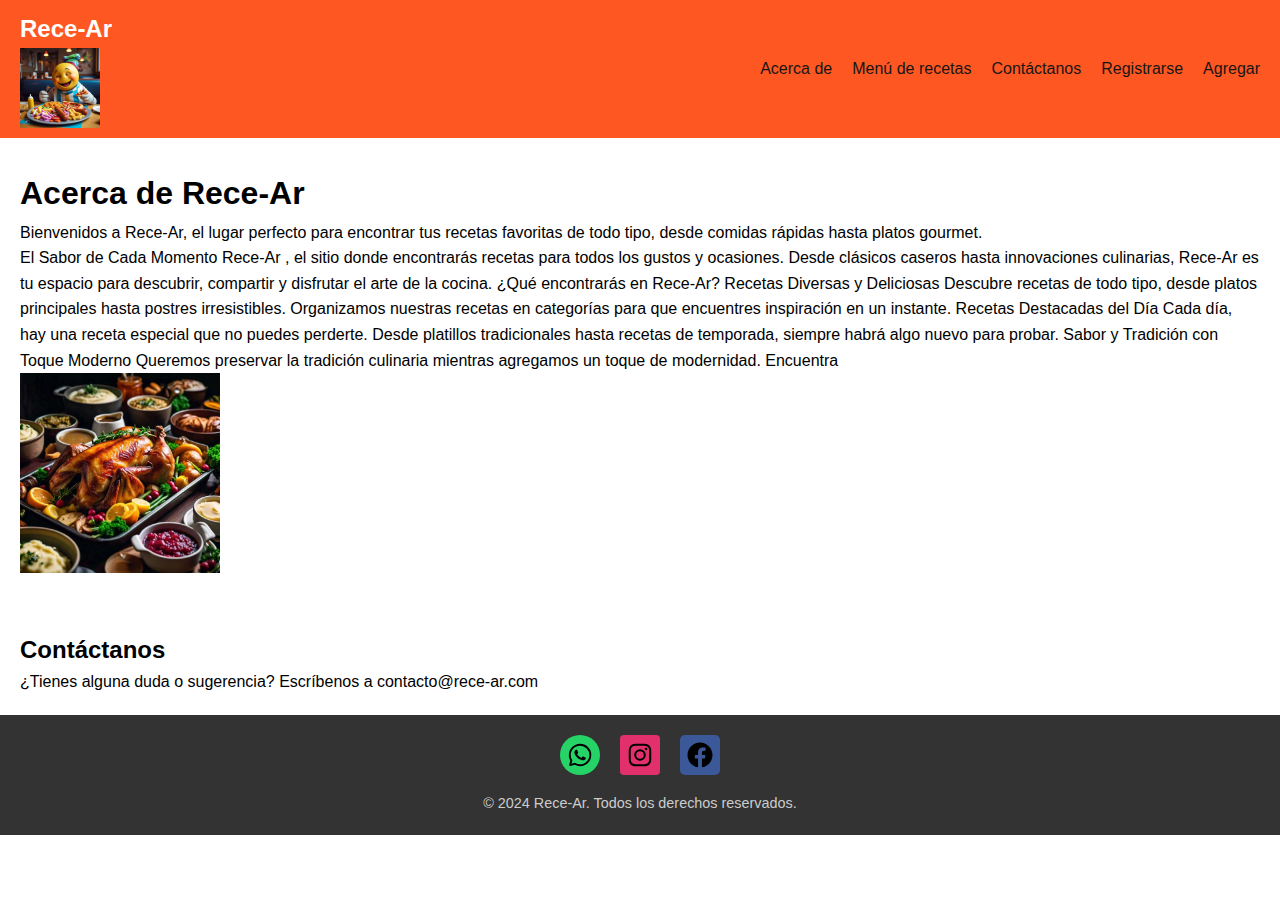
==== index.html @ cf8e26e1 "arreglo 5" ====
<!DOCTYPE html>
<html lang="es">
<head>
    <meta charset="UTF-8">
    <meta name="viewport" content="width=device-width, initial-scale=1.0">
    <title>Rece-Ar: Recetas de Comida</title>
    <link rel="stylesheet" href="stile.css">
</head>
<body>
    
    <header>
        <div class="logo">Rece-Ar
             <img src="imagenes/db53acd9-23a2-410b-987d-c073f23c41f3.jpeg" style="width: 80px;" alt="foto perfil"> </div>
        <nav>
            <ul>
                <li><a href="#acerca">Acerca de</a></li>
                <li><a href="menu.html">Menú de recetas</a></li>
                <li><a href="#contacto">Contáctanos</a></li>
                <li><a href="login.html">Registrarse</a></li>
                <li><a href="agregar.html">Agregar</a></li>
            </ul>
        </nav>
    </header>

    <section id="acerca">
        <h1>Acerca de Rece-Ar</h1>
        <p>Bienvenidos a Rece-Ar, el lugar perfecto para encontrar tus recetas favoritas de todo tipo, desde comidas rápidas hasta platos gourmet.</p>
        
        <p> El Sabor de Cada Momento Rece-Ar , el sitio donde encontrarás recetas para todos los gustos y ocasiones. Desde clásicos caseros hasta innovaciones culinarias, Rece-Ar es tu espacio para descubrir, compartir y disfrutar el arte de la cocina.
            
            ¿Qué encontrarás en Rece-Ar?
            Recetas Diversas y Deliciosas
            Descubre recetas de todo tipo, desde platos principales hasta postres irresistibles. Organizamos nuestras recetas en categorías para que encuentres inspiración en un instante.
            
            Recetas Destacadas del Día
            Cada día, hay una receta especial que no puedes perderte. Desde platillos tradicionales hasta recetas de temporada, siempre habrá algo nuevo para probar.
            
            Sabor y Tradición con Toque Moderno
            Queremos preservar la tradición culinaria mientras agregamos un toque de modernidad. Encuentra 
         
           </p>
         <img src="imagenes/5c87bf97-d530-46ea-8105-0fdfb71bfa99.jpeg" style="width: 200px;" alt="foto de un buffe">

    </section>

    
    <section id="contacto">
        <h2>Contáctanos</h2>
        <p>¿Tienes alguna duda o sugerencia? Escríbenos a contacto@rece-ar.com</p>
    </section>
     

<footer>
  <div class="footer-container">
      <a href="https://wa.me/1234567890" target="_blank" class="footer-icon whatsapp" title="WhatsApp">
          <img src="imagenes/bxl-whatsapp.svg" alt="WhatsApp">
      </a>
      <a href="https://instagram.com/tuperfil" target="_blank" class="footer-icon instagram" title="Instagram">
          <img src="imagenes/bxl-instagram.svg" alt="Instagram">
      </a>
      <a href="https://facebook.com/tuperfil" target="_blank" class="footer-icon facebook" title="Facebook">
          <img src="imagenes/bxl-facebook-circle.svg" alt="Facebook"> 
      </a>
  </div>
  <p>&copy; 2024 Rece-Ar. Todos los derechos reservados.</p>
</footer>
<box-icon type='logo' name='instagram'></box-icon>

<script src="app.js"></script>


</body>
</html>
---- stile.css ----
* {
    margin: 0;
    padding: 0;
    box-sizing: border-box;
}
body {
    font-family: Arial, sans-serif;
    line-height: 1.6;
}
header {
    background-color: #ff5722;
    color: white;
    padding: 10px 20px;
    display: flex;
    justify-content: space-between;
    align-items: center;
}
.logo {
    font-size: 1.5em;
    font-weight: bold;
}
nav ul {
    list-style-type: none;
    display: flex;
}

.logo img{
    display: flex;
    justify-content: center;
    align-items: center;
}

nav ul li {
    margin-left: 20px;
}

nav ul li a {
    color: rgb(22, 22, 22);
    text-decoration: none;
}
nav ul li:hover {
    background-color: #f7a288c7;

}


section {
    padding: 20px;
    margin-top: 10px;
}

section img {

    
    justify-content: center;
    align-items: center;
}
    

@media (max-width: 768px) {
    nav ul {
        flex-direction: column;
    }
    .categories {
        display: flex;
        flex-wrap: wrap;
        justify-content: center;
    }
}


footer {
    background-color: #333;
    color: #f2f2f2;
    text-align: center;
    padding: 20px 0;
}
.footer-container {
    display: flex;
    justify-content: center;
    gap: 20px;
    margin-bottom: 10px;
}

.footer-icon img {
    width: 40px;
    height: 40px;
    transition: transform 0.3s;
}
.footer-icon img:hover {
    transform: scale(1.1);
}


.footer-icon.whatsapp img {
    border-radius: 50%;
    background-color: #25D366; 
    padding: 5px;
}

.footer-icon.instagram img {
    border-radius: 10%;
    background-color: #E1306C; 
    padding: 5px;
}

.footer-icon.facebook img {
    border-radius: 5px;
    background-color: #3b5998; 
    padding: 5px;
}

footer p {
    font-size: 0.9em;
    color: #ccc;
    margin-top: 10px;
}


@media (max-width: 768px) {
    .footer-container {
        flex-direction: column;
        gap: 10px;
    }
}
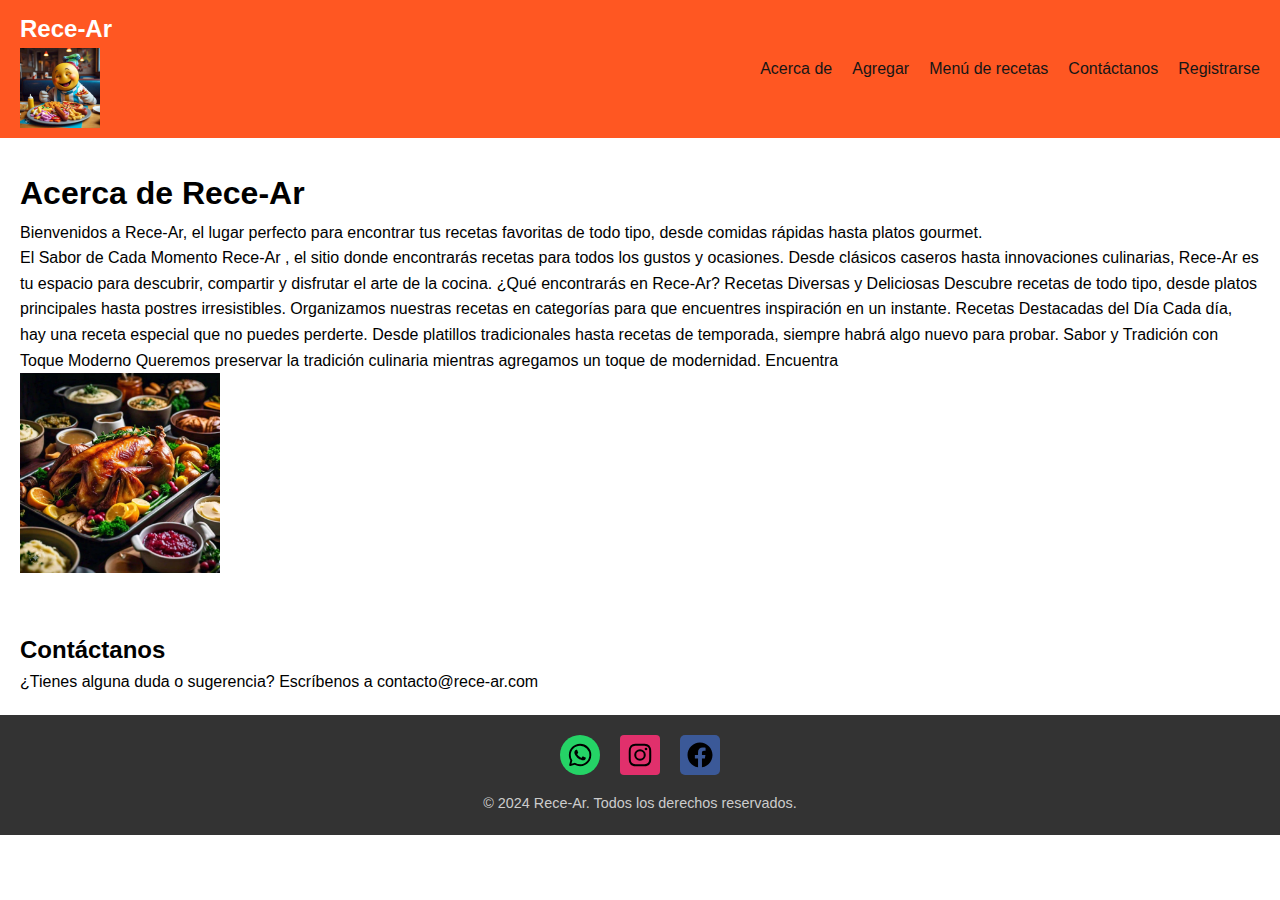
==== commit 0fb62f77: "arreglo 6" ====
--- a/index.html
+++ b/index.html
@@ -14,10 +14,11 @@
         <nav>
             <ul>
                 <li><a href="#acerca">Acerca de</a></li>
+                <li><a href="agregar.html">Agregar</a></li>
                 <li><a href="menu.html">Menú de recetas</a></li>
                 <li><a href="#contacto">Contáctanos</a></li>
                 <li><a href="login.html">Registrarse</a></li>
-                <li><a href="agregar.html">Agregar</a></li>
+                
             </ul>
         </nav>
     </header>
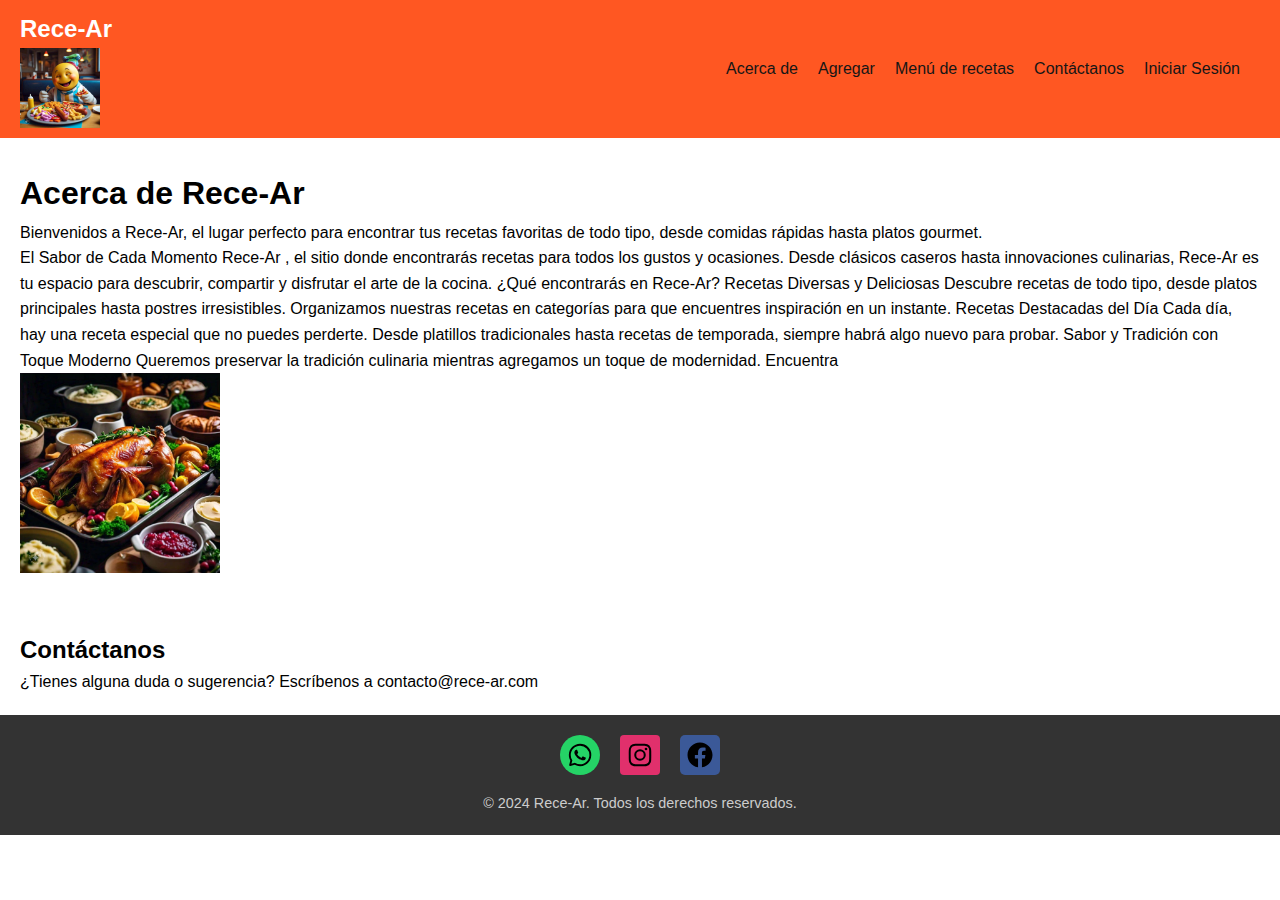
==== commit 4f76032d: "arreglo de inicio de seccion y login listos" ====
--- a/index.html
+++ b/index.html
@@ -5,6 +5,7 @@
     <meta name="viewport" content="width=device-width, initial-scale=1.0">
     <title>Rece-Ar: Recetas de Comida</title>
     <link rel="stylesheet" href="stile.css">
+    
 </head>
 <body>
     
@@ -17,7 +18,8 @@
                 <li><a href="agregar.html">Agregar</a></li>
                 <li><a href="menu.html">Menú de recetas</a></li>
                 <li><a href="#contacto">Contáctanos</a></li>
-                <li><a href="login.html">Registrarse</a></li>
+                <li><a href="login.html" id="userLink">Iniciar Sesión</a></li>
+                <li> <a href="#" id="logoutLink" style="display: none;">Cerrar Sesión</a></li>
                 
             </ul>
         </nav>
@@ -69,6 +71,27 @@
 
 <script src="app.js"></script>
 
+<script>
+    const user = JSON.parse(localStorage.getItem("user"));
+    const isLogged = JSON.parse(localStorage.getItem("logged"));
+    const userLink = document.getElementById("userLink");
+    const logoutLink = document.getElementById("logoutLink");
+
+    if (isLogged && user && user.nombre) {
+        userLink.textContent = ` ${user.nombre}`;
+        userLink.href = "#"; // Evita la redirección al login/registro
+        logoutLink.style.display = "inline"; // Muestra el enlace "Cerrar Sesión"
+    } else {
+        userLink.textContent = "Iniciar Sesión";
+        userLink.href = "login.html";
+    }
+
+    logoutLink.addEventListener("click", function(e) {
+        e.preventDefault();
+        localStorage.setItem("logged", JSON.stringify(false));
+        window.location.href = "/login.html";
+    });
+</script>
 
 </body>
 </html>
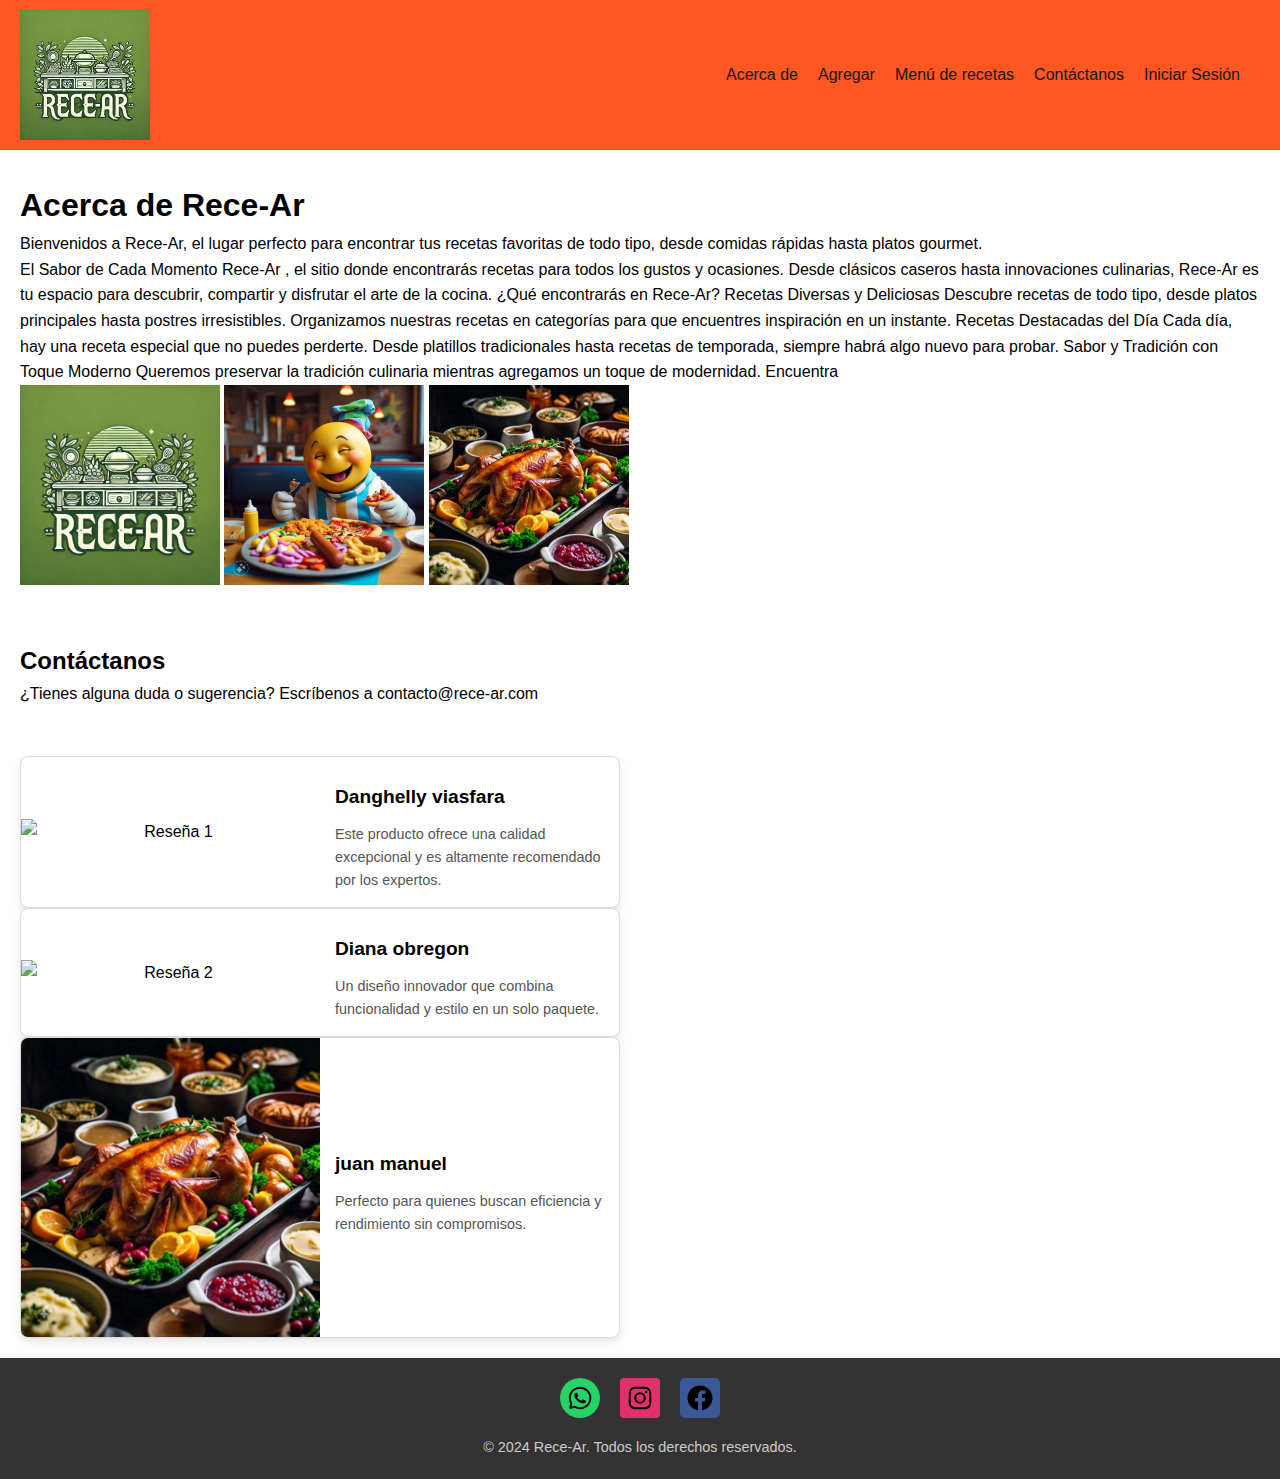
==== commit d3285d36: "casi listo" ====
--- a/index.html
+++ b/index.html
@@ -5,13 +5,14 @@
     <meta name="viewport" content="width=device-width, initial-scale=1.0">
     <title>Rece-Ar: Recetas de Comida</title>
     <link rel="stylesheet" href="stile.css">
+    <link rel="stylesheet" href="https://cdn.jsdelivr.net/npm/bootstrap-icons@1.11.3/font/bootstrap-icons.min.css">
     
 </head>
 <body>
     
     <header>
-        <div class="logo">Rece-Ar
-             <img src="imagenes/db53acd9-23a2-410b-987d-c073f23c41f3.jpeg" style="width: 80px;" alt="foto perfil"> </div>
+        <div class="logo">
+             <img src="imagenes/DALL·E 2024-11-16 17.19.57 - A food-themed logo design for a brand named 'Rece-Ar' with a green background to evoke freshness and health. The design prominently features a buffet .webp" style="width: 130px;" alt="foto perfil"> </div>
         <nav>
             <ul>
                 <li><a href="#acerca">Acerca de</a></li>
@@ -42,8 +43,12 @@
             Queremos preservar la tradición culinaria mientras agregamos un toque de modernidad. Encuentra 
          
            </p>
+         <img src="imagenes/DALL·E 2024-11-16 17.19.57 - A food-themed logo design for a brand named 'Rece-Ar' with a green background to evoke freshness and health. The design prominently features a buffet .webp"  style="width: 200px;" alt="foto logo">
+
+         <img src="imagenes/db53acd9-23a2-410b-987d-c073f23c41f3.jpeg" style="width: 200px;" alt="foto de un buffe">
+
          <img src="imagenes/5c87bf97-d530-46ea-8105-0fdfb71bfa99.jpeg" style="width: 200px;" alt="foto de un buffe">
-
+         
     </section>
 
     
@@ -52,6 +57,60 @@
         <p>¿Tienes alguna duda o sugerencia? Escríbenos a contacto@rece-ar.com</p>
     </section>
      
+<section id="Reseña">
+
+    <div class="card">
+        <img src="imagen1.jpg" alt="Reseña 1">
+        <div class="description">
+            <h3>Danghelly viasfara </h3>
+            <p>Este producto ofrece una calidad excepcional y es altamente recomendado por los expertos.</p>
+        </div>
+    </div>
+
+    <div class="card">
+        <img src="imagen2.jpg" alt="Reseña 2">
+        <div class="description">
+            <h3>Diana obregon </h3>
+            <p>Un diseño innovador que combina funcionalidad y estilo en un solo paquete.</p>
+        </div>
+    </div>
+
+    <div class="card">
+        <img src="imagenes/5c87bf97-d530-46ea-8105-0fdfb71bfa99.jpeg" alt="Reseña 3">
+        <div class="description">
+            <h3>juan manuel</h3>
+            <p>Perfecto para quienes buscan eficiencia y rendimiento sin compromisos.</p>
+        </div>
+    </div>
+    
+</section>
+   
+
+    
+    <script src="app.js"></script>
+    
+    <script>
+        const user = JSON.parse(localStorage.getItem("user"));
+        const isLogged = JSON.parse(localStorage.getItem("logged"));
+        const userLink = document.getElementById("userLink");
+        const logoutLink = document.getElementById("logoutLink");
+    
+        if (isLogged && user && user.nombre) {
+            userLink.textContent = ` ${user.nombre}`;
+            userLink.href = "#"; 
+            logoutLink.style.display = "inline"; 
+        } else {
+            userLink.textContent = "Iniciar Sesión";
+            userLink.href = "login.html";
+        }
+    
+        logoutLink.addEventListener("click", function(e) {
+            e.preventDefault();
+            localStorage.setItem("logged", JSON.stringify(false));
+            window.location.href = "/login.html";
+        });
+    </script>
+    <script src="login.js"></script>
 
 <footer>
   <div class="footer-container">
@@ -69,29 +128,6 @@
 </footer>
 <box-icon type='logo' name='instagram'></box-icon>
 
-<script src="app.js"></script>
-
-<script>
-    const user = JSON.parse(localStorage.getItem("user"));
-    const isLogged = JSON.parse(localStorage.getItem("logged"));
-    const userLink = document.getElementById("userLink");
-    const logoutLink = document.getElementById("logoutLink");
-
-    if (isLogged && user && user.nombre) {
-        userLink.textContent = ` ${user.nombre}`;
-        userLink.href = "#"; // Evita la redirección al login/registro
-        logoutLink.style.display = "inline"; // Muestra el enlace "Cerrar Sesión"
-    } else {
-        userLink.textContent = "Iniciar Sesión";
-        userLink.href = "login.html";
-    }
-
-    logoutLink.addEventListener("click", function(e) {
-        e.preventDefault();
-        localStorage.setItem("logged", JSON.stringify(false));
-        window.location.href = "/login.html";
-    });
-</script>
 
 </body>
 </html>
--- a/stile.css
+++ b/stile.css
@@ -51,9 +51,24 @@
 
 section img {
 
+    section {
+        display: flex;
+        justify-content: center; 
+        align-items: center; 
+        gap: 50px; 
+        flex-wrap: wrap; 
+        padding: 50px; 
+        box-sizing: border-box; 
+    }
     
-    justify-content: center;
-    align-items: center;
+    section img {
+        width: 200px; 
+        max-width: 100%; 
+        height: auto; 
+        display: block; 
+    }
+    
+   
 }
     
 
@@ -126,3 +141,52 @@
 
 
 
+.card {
+    display: flex;
+    flex-direction: column; 
+    align-items: center;
+    max-width: 300px;
+    border: 1px solid #ddd;
+    border-radius: 8px;
+    box-shadow: 0 4px 8px rgba(0, 0, 0, 0.1);
+    overflow: hidden;
+    text-align: center;
+    background-color: #fff;
+    transition: flex-direction 0.3s ease; 
+}
+
+.card img {
+    width: 100%; 
+    height: auto; 
+}
+
+.card .description {
+    padding: 15px;
+}
+
+.card h3 {
+    font-size: 1.2rem;
+    margin: 10px 0;
+}
+
+.card p {
+    font-size: 0.9rem;
+    color: #555;
+}
+
+
+@media (min-width: 768px) {
+    .card {
+        flex-direction: row; 
+        max-width: 600px; 
+    }
+
+    .card img {
+        width: 50%; 
+    }
+
+    .card .description {
+        width: 50%; 
+        text-align: left; 
+    }
+}
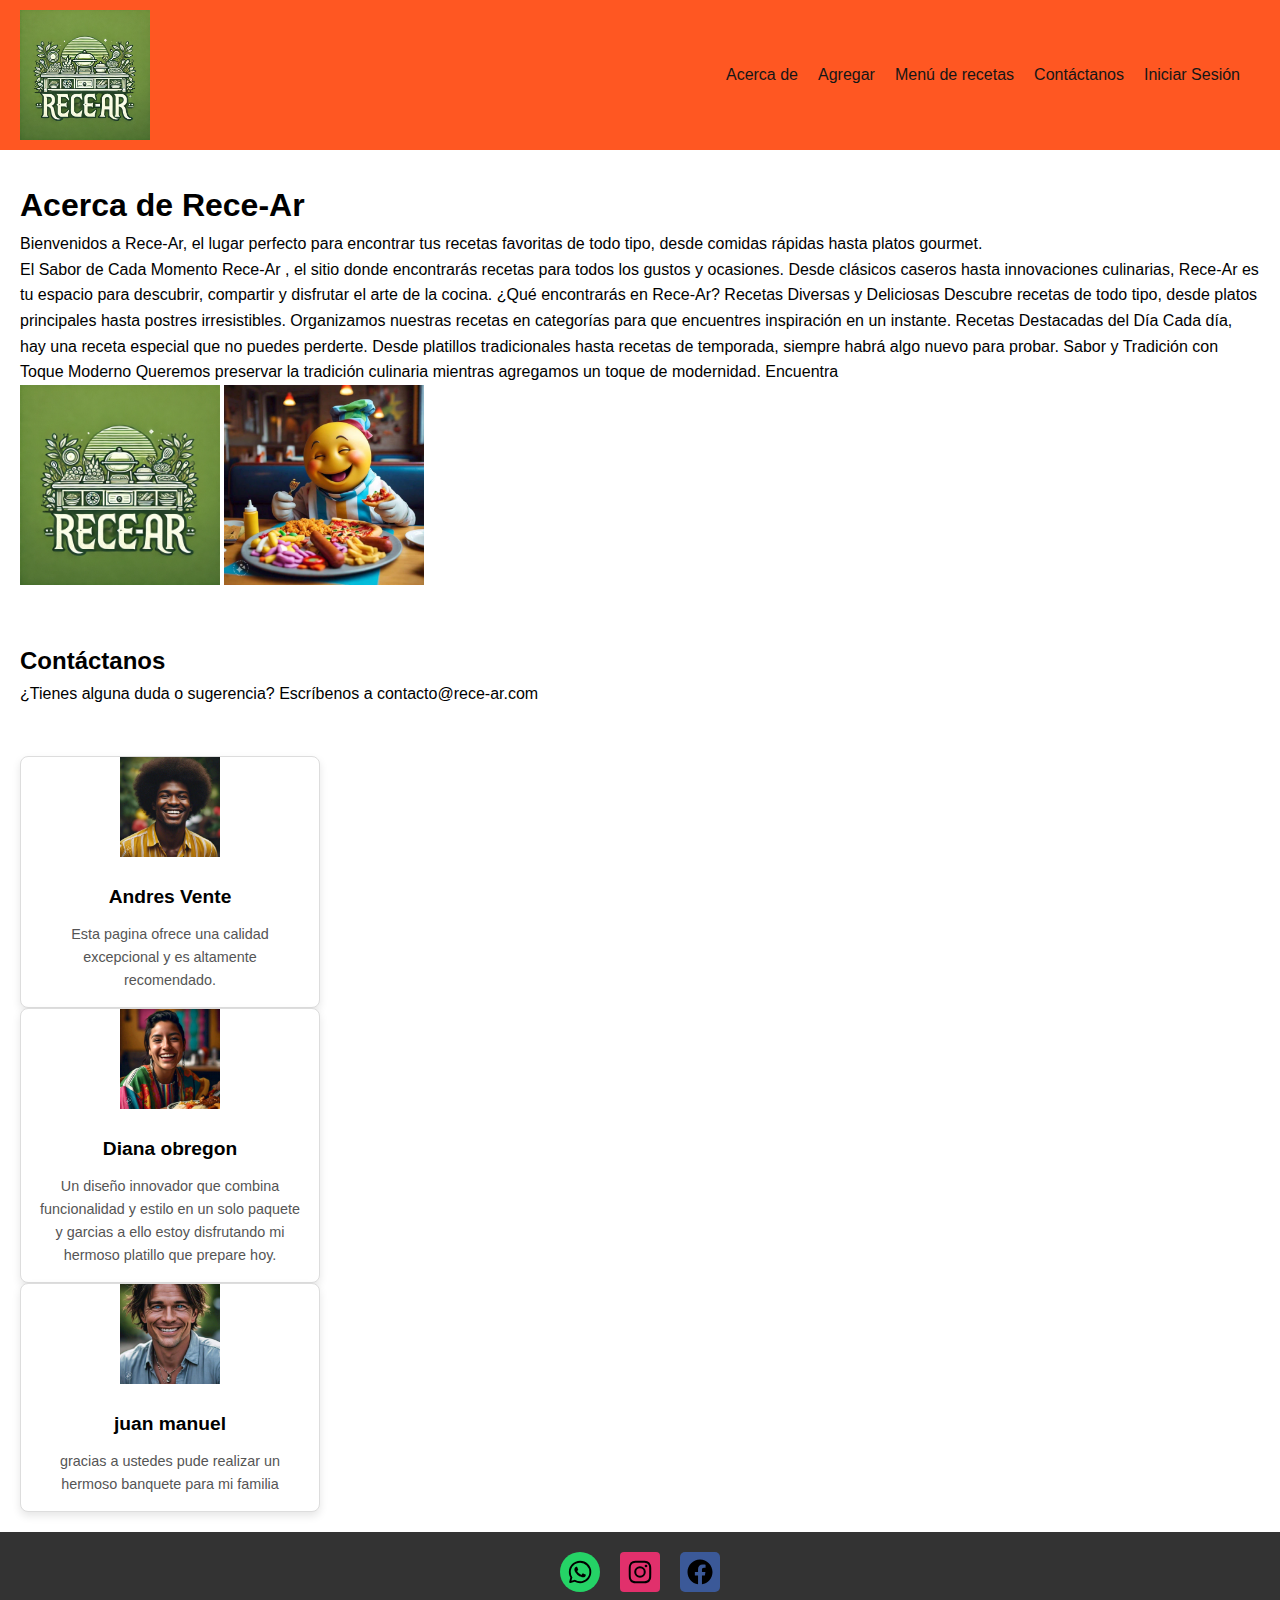
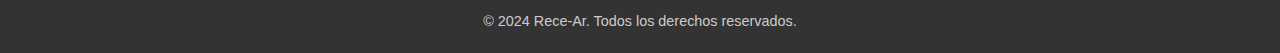
==== commit e2462ccf: "trabajo terminado" ====
--- a/index.html
+++ b/index.html
@@ -46,8 +46,6 @@
          <img src="imagenes/DALL·E 2024-11-16 17.19.57 - A food-themed logo design for a brand named 'Rece-Ar' with a green background to evoke freshness and health. The design prominently features a buffet .webp"  style="width: 200px;" alt="foto logo">
 
          <img src="imagenes/db53acd9-23a2-410b-987d-c073f23c41f3.jpeg" style="width: 200px;" alt="foto de un buffe">
-
-         <img src="imagenes/5c87bf97-d530-46ea-8105-0fdfb71bfa99.jpeg" style="width: 200px;" alt="foto de un buffe">
          
     </section>
 
@@ -59,27 +57,27 @@
      
 <section id="Reseña">
 
-    <div class="card">
-        <img src="imagen1.jpg" alt="Reseña 1">
+    <div class="card1">
+        <img src="imagenes/431bbafa-544e-42fb-8dda-a52ecf74abe1.jfif" alt="Reseña 1">
         <div class="description">
-            <h3>Danghelly viasfara </h3>
-            <p>Este producto ofrece una calidad excepcional y es altamente recomendado por los expertos.</p>
+            <h3>Andres Vente </h3>
+            <p>Esta pagina  ofrece una calidad excepcional y es altamente recomendado.</p>
         </div>
     </div>
 
-    <div class="card">
-        <img src="imagen2.jpg" alt="Reseña 2">
+    <div class="card2">
+        <img src="imagenes/ca9919c9-385c-4ca2-8f66-e33a63787933.jfif" alt="Reseña 2">
         <div class="description">
             <h3>Diana obregon </h3>
-            <p>Un diseño innovador que combina funcionalidad y estilo en un solo paquete.</p>
+            <p>Un diseño innovador que combina funcionalidad y estilo en un solo paquete y garcias a ello estoy disfrutando mi hermoso platillo que prepare hoy.</p>
         </div>
     </div>
 
-    <div class="card">
-        <img src="imagenes/5c87bf97-d530-46ea-8105-0fdfb71bfa99.jpeg" alt="Reseña 3">
+    <div class="card3">
+        <img src="imagenes/b0d441aa-8f0f-4766-b4fd-d5b31795fcb0.jfif" alt="Reseña 3">
         <div class="description">
             <h3>juan manuel</h3>
-            <p>Perfecto para quienes buscan eficiencia y rendimiento sin compromisos.</p>
+            <p> gracias a ustedes pude realizar un hermoso banquete para mi familia </p>
         </div>
     </div>
     
--- a/stile.css
+++ b/stile.css
@@ -141,7 +141,7 @@
 
 
 
-.card {
+.card1 {
     display: flex;
     flex-direction: column; 
     align-items: center;
@@ -155,25 +155,96 @@
     transition: flex-direction 0.3s ease; 
 }
 
-.card img {
-    width: 100%; 
+
+.card1 img {
+    width: 100px; 
     height: auto; 
 }
 
-.card .description {
+.card1 .description {
     padding: 15px;
 }
 
-.card h3 {
+.card1 h3 {
     font-size: 1.2rem;
     margin: 10px 0;
 }
 
-.card p {
+.card1 p {
     font-size: 0.9rem;
     color: #555;
 }
 
+.card2 {
+    display: flex;
+    flex-direction: column; 
+    align-items: center;
+    max-width: 300px;
+    border: 1px solid #ddd;
+    border-radius: 8px;
+    box-shadow: 0 4px 8px rgba(0, 0, 0, 0.1);
+    overflow: hidden;
+    text-align: center;
+    background-color: #fff;
+    transition: flex-direction 0.3s ease; 
+}
+
+.card2 img {
+    width: 100px; 
+    height: auto; 
+}
+
+.card2 .description {
+    padding: 15px;
+}
+
+.card2 h3 {
+    font-size: 1.2rem;
+    margin: 10px 0;
+}
+
+.card2 p {
+    font-size: 0.9rem;
+    color: #555;
+}
+
+.card3 {
+    display: flex;
+    flex-direction: column; 
+    align-items: center;
+    max-width: 300px;
+    border: 1px solid #ddd;
+    border-radius: 8px;
+    box-shadow: 0 4px 8px rgba(0, 0, 0, 0.1);
+    overflow: hidden;
+    text-align: center;
+    background-color: #fff;
+    transition: flex-direction 0.3s ease; 
+}
+
+.card3 img {
+    display: flex;
+    justify-content: center;
+    align-items: center;
+    width: 100px; 
+    height: auto; 
+}
+
+.card3 .description {
+    padding: 15px;
+}
+
+.card3 h3 {
+    text-align: center;
+    font-size: 1.2rem;
+    margin: 10px 0;
+}
+
+.card3 p {
+    text-align: center;
+    font-size: 0.9rem;
+    color: #555;
+}
 
 @media (min-width: 768px) {
     .card {
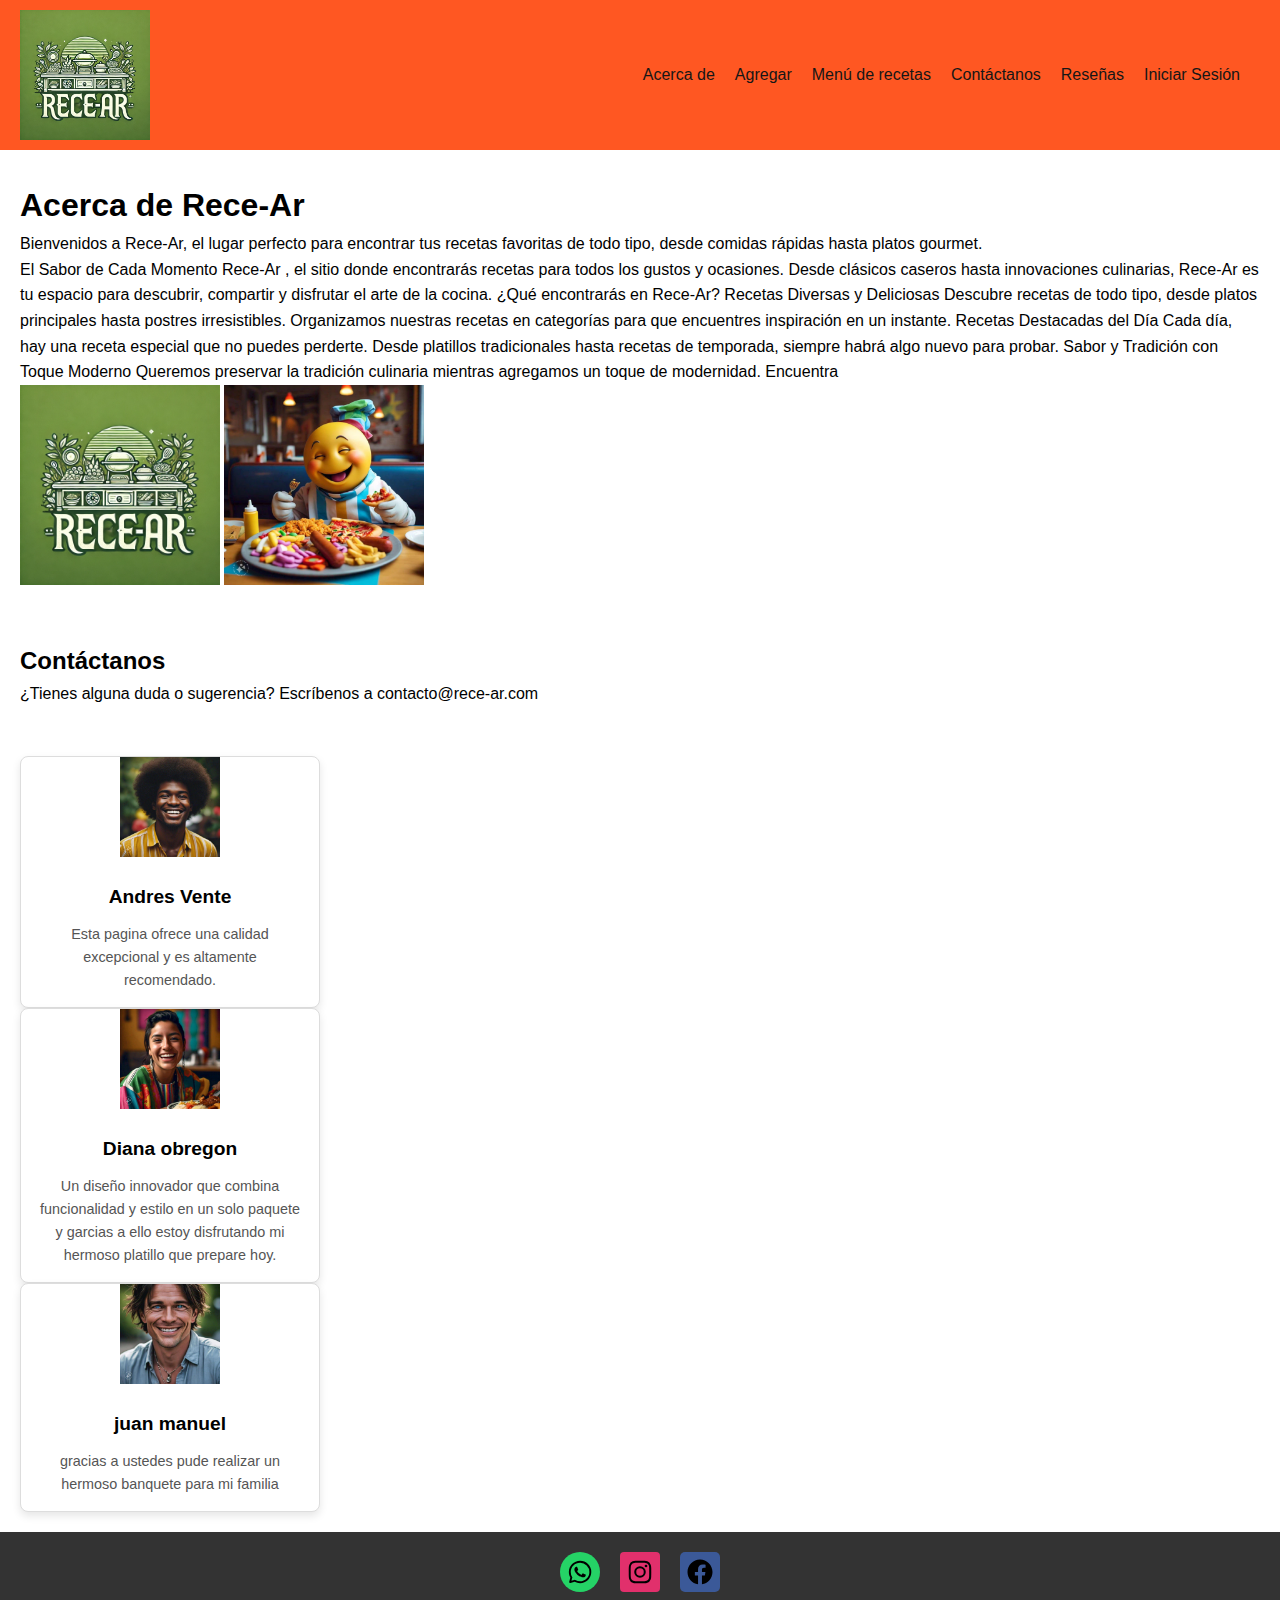
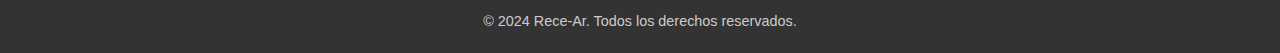
==== commit 8470b0b5: "agregue boton de reseña" ====
--- a/index.html
+++ b/index.html
@@ -19,6 +19,7 @@
                 <li><a href="agregar.html">Agregar</a></li>
                 <li><a href="menu.html">Menú de recetas</a></li>
                 <li><a href="#contacto">Contáctanos</a></li>
+                <li><a href="#Reseña">Reseñas</a></li>
                 <li><a href="login.html" id="userLink">Iniciar Sesión</a></li>
                 <li> <a href="#" id="logoutLink" style="display: none;">Cerrar Sesión</a></li>
                 
@@ -105,7 +106,7 @@
         logoutLink.addEventListener("click", function(e) {
             e.preventDefault();
             localStorage.setItem("logged", JSON.stringify(false));
-            window.location.href = "/login.html";
+            window.location.href = "index.html";
         });
     </script>
     <script src="login.js"></script>
